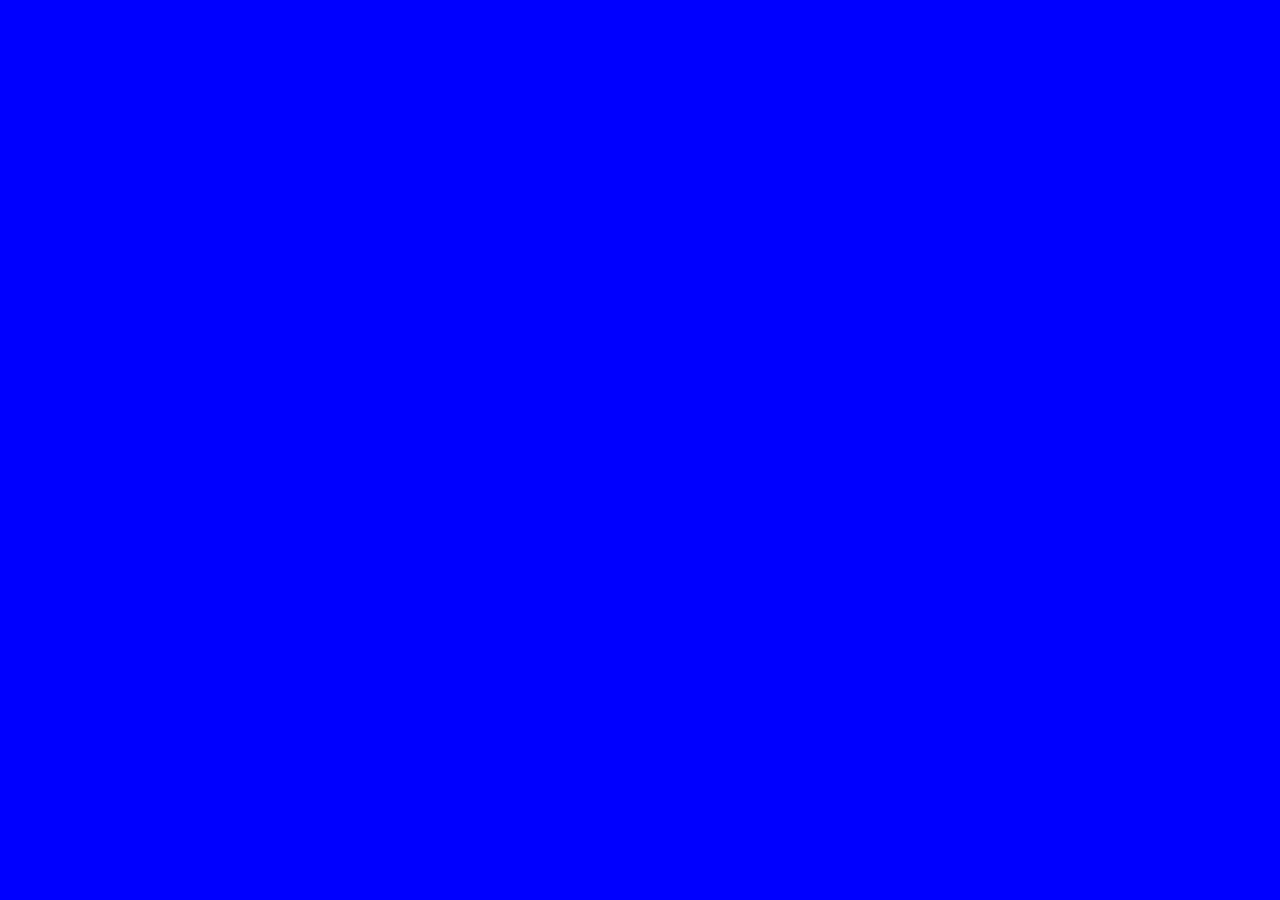
==== Personal Website/index.html @ bfa98aea "initialize" ====
<!DOCTYPE html>
<html lang="en">
<head>
    <meta charset="UTF-8">
    <meta http-equiv="X-UA-Compatible" content="IE=edge">
    <meta name="viewport" content="width=device-width, initial-scale=1.0">
    <title>Ralph Toby Tan</title>
    <link rel="stylesheet" href="css/style.css">
</head>
<body>
    
</body>
</html>
---- Personal Website/css/style.css ----
body{
    background-color: blue;
}
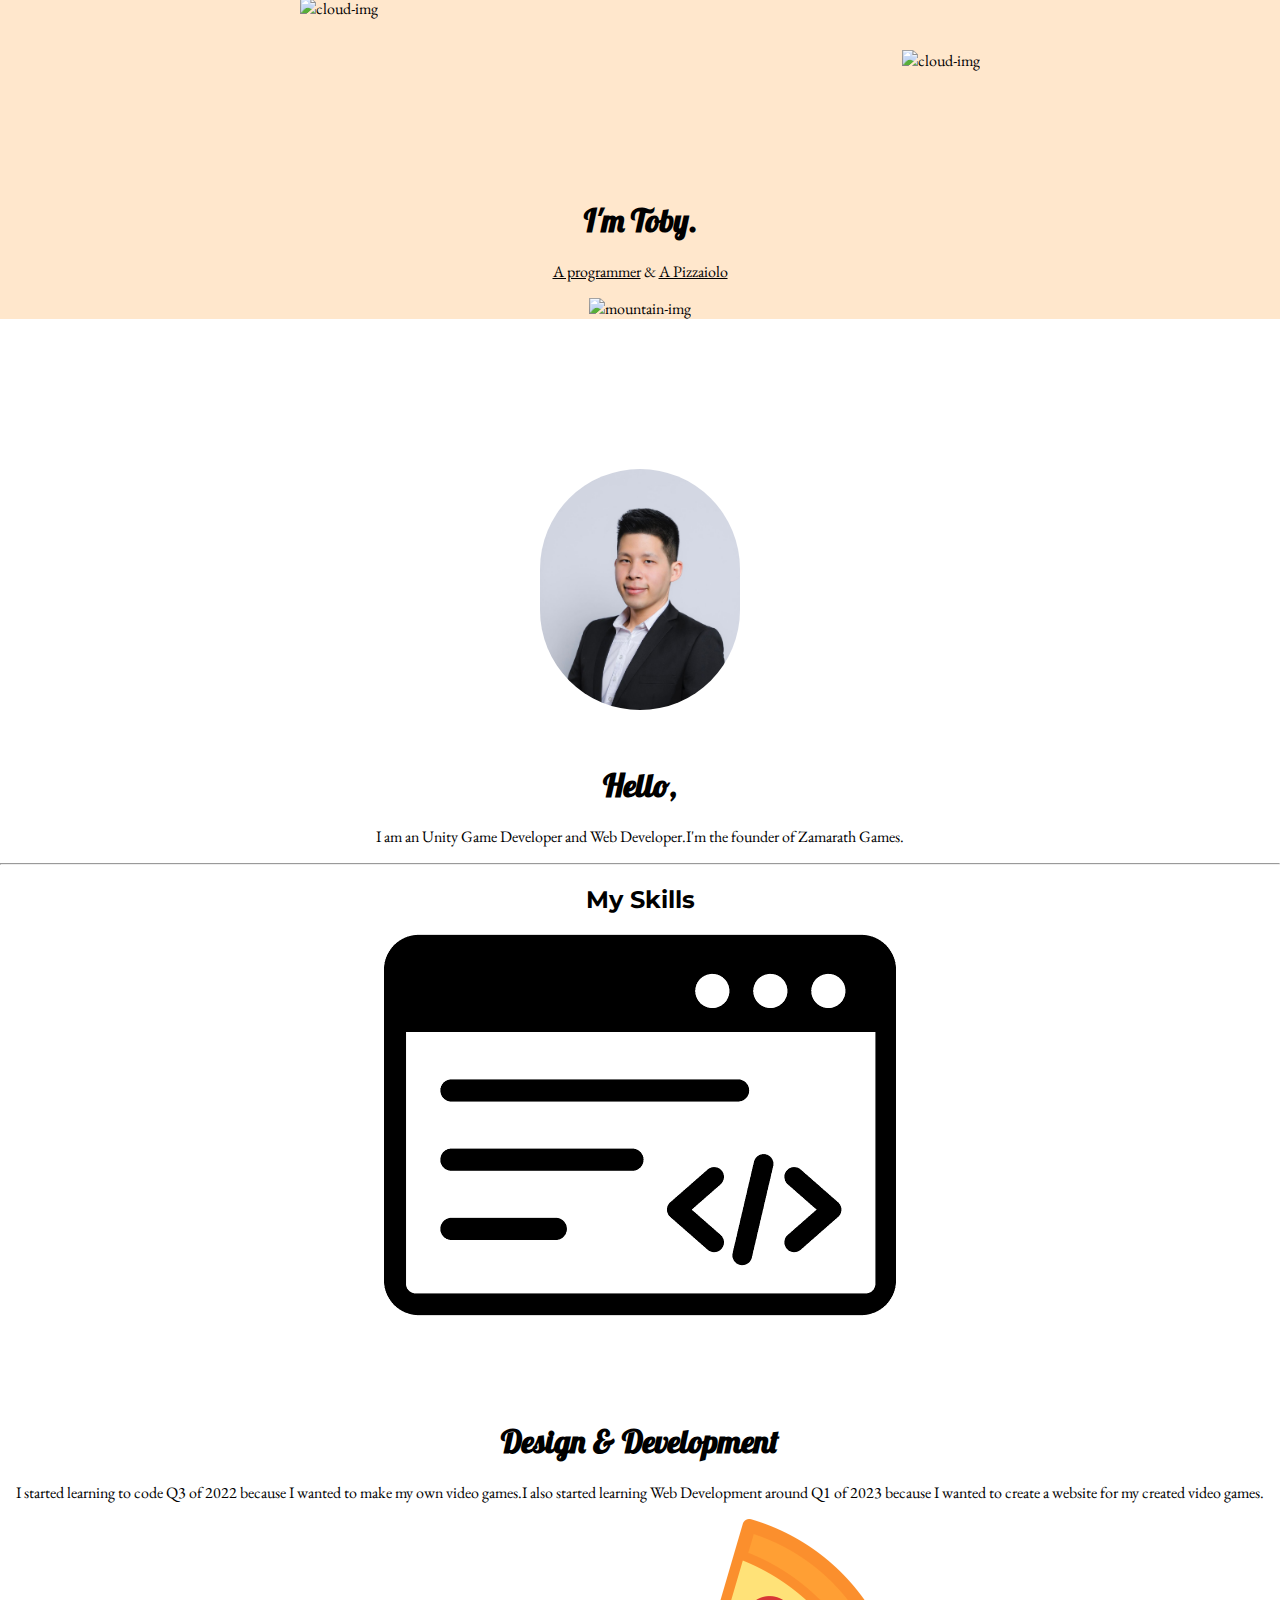
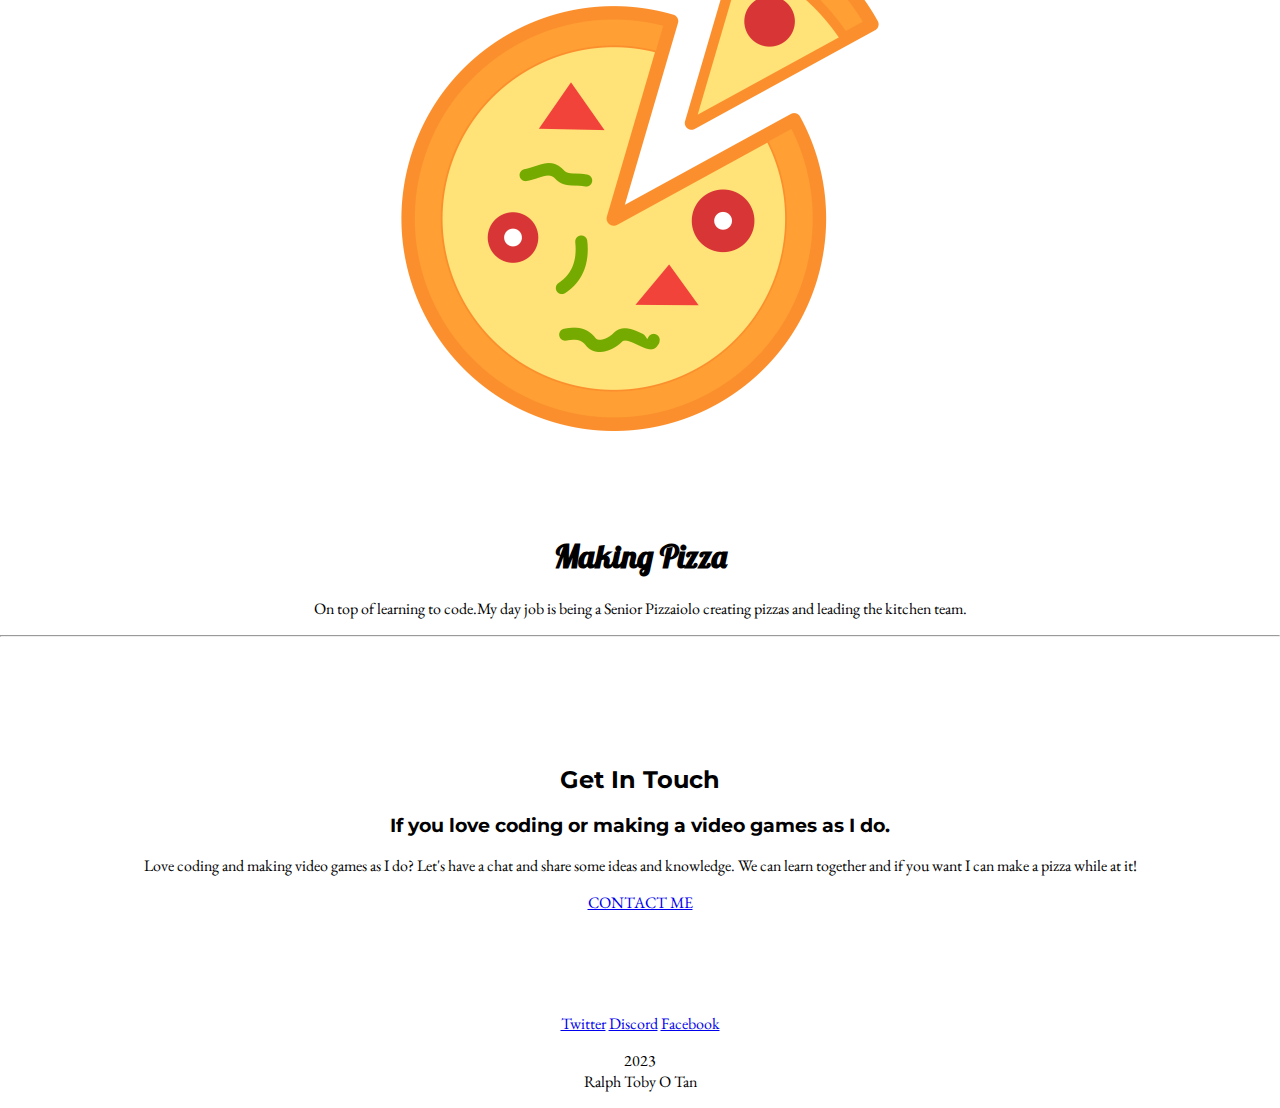
==== commit ffef77ad: "Update v3" ====
--- a/Personal Website/index.html
+++ b/Personal Website/index.html
@@ -6,8 +6,49 @@
     <meta name="viewport" content="width=device-width, initial-scale=1.0">
     <title>Ralph Toby Tan</title>
     <link rel="stylesheet" href="css/style.css">
+    <link rel="icon" href="favicon.ico">
+    <link rel="preconnect" href="https://fonts.googleapis.com">
+    <link rel="preconnect" href="https://fonts.gstatic.com" crossorigin>
+    <link href="https://fonts.googleapis.com/css2?family=Merriweather&family=Montserrat&family=EB+Garamond&family=Lobster&family=Sacramento&display=swap" rel="stylesheet">
 </head>
 <body>
-    
+    <div class="Top">
+        <img class="top-cloud" src="images/cloud.png" alt="cloud-img">
+        <h1>I'm Toby.</h1>
+        <p><span class="developer-info">A programmer</span> & <span class="developer-info">A Pizzaiolo</span></p>
+        <img class="bottom-cloud" src="images/cloud.png" alt="cloud-img">
+        <img src="images/mountain.png" alt="mountain-img">
+    </div>
+    <div class="Middle">
+        <div class="profile">
+            <img class="profile-image" src="images/profilepicture.jpg" alt="profile-img">
+            <h1>Hello,</h1>
+            <p>I am an Unity Game Developer and Web Developer.I'm the founder of Zamarath Games.</p>
+        </div>
+        <hr>
+        <h2>My Skills</h2>
+        <div class="skill-row">
+            <img src="images/coding-icon.png" alt="codingicon-img">
+            <br>
+            <h1>Design & Development</h1>
+            <p>I started learning to code Q3 of 2022 because I wanted to make my own video games.I also started learning Web Development around Q1 of 2023 because I wanted to create a website for my created video games.</p>
+            <img src="images/pizza-icon.png" alt="pizzaicon-img">
+            <h1>Making Pizza</h1>
+            <p>On top of learning to code.My day job is being a Senior Pizzaiolo creating pizzas and leading the kitchen team.</p>
+        </div>
+        <hr>
+        <div class="contact-me">
+            <h2>Get In Touch</h2>
+            <h3>If you love coding or making a video games as I do.</h3>
+            <p>Love coding and making video games as I do? Let's have a chat and share some ideas and knowledge. We can learn together and if you want I can make a pizza while at it!</p>
+            <a class="btn" href="mailto:legendtobygaming@gmail.com">CONTACT ME</a>
+        </div>
+    </div>
+    <div class="Bottom">
+       <a class="footer-link" href="https://twitter.com/LegendTobyNFT">Twitter</a>
+       <a class="footer-link" href="https://discordapp.com/channels/@me/LegendToby#0216">Discord</a>
+       <a class="footer-link" href="https://www.facebook.com/Ralph.Toby.Tan">Facebook</a>
+       <p>2023 <br> Ralph Toby O Tan</p>
+    </div>
 </body>
 </html>--- a/Personal Website/css/style.css
+++ b/Personal Website/css/style.css
@@ -1,3 +1,64 @@
 body{
-    background-color: blue;
+    margin: 0;
+    text-align: center;
+    font-family: 'EB Garamond', serif;
+}
+
+h1{
+    margin-top: 0;
+    padding-top: 100px;
+    font-family: 'Lobster', cursive;
+}
+
+h2{
+    font-family: 'Montserrat', sans-serif;
+}
+
+h3{
+    font-family: 'Montserrat', sans-serif;
+}
+
+.Top{
+    background-color: #FFE7CC;
+    position: relative;
+    padding-top: 100px;
+}
+
+.Middle{
+    padding-top: 100px;
+}
+
+.Bottom{
+    padding-top: 100px;
+}
+
+.developer-info{
+    text-decoration: underline;
+}
+
+.bottom-cloud{
+    position: absolute;
+    left: 300px;
+    bottom: 300px;
+}
+
+.top-cloud{
+    position: absolute;
+    right: 300px;
+    top: 50px;
+}
+
+.img-background{
+    padding-top: 100px;
+}
+
+.profile-image{
+    position: relative;
+    top: 50px;
+    width: 200px;
+    border-radius: 200px;
+}
+
+.contact-me{
+    padding-top: 100px;
 }